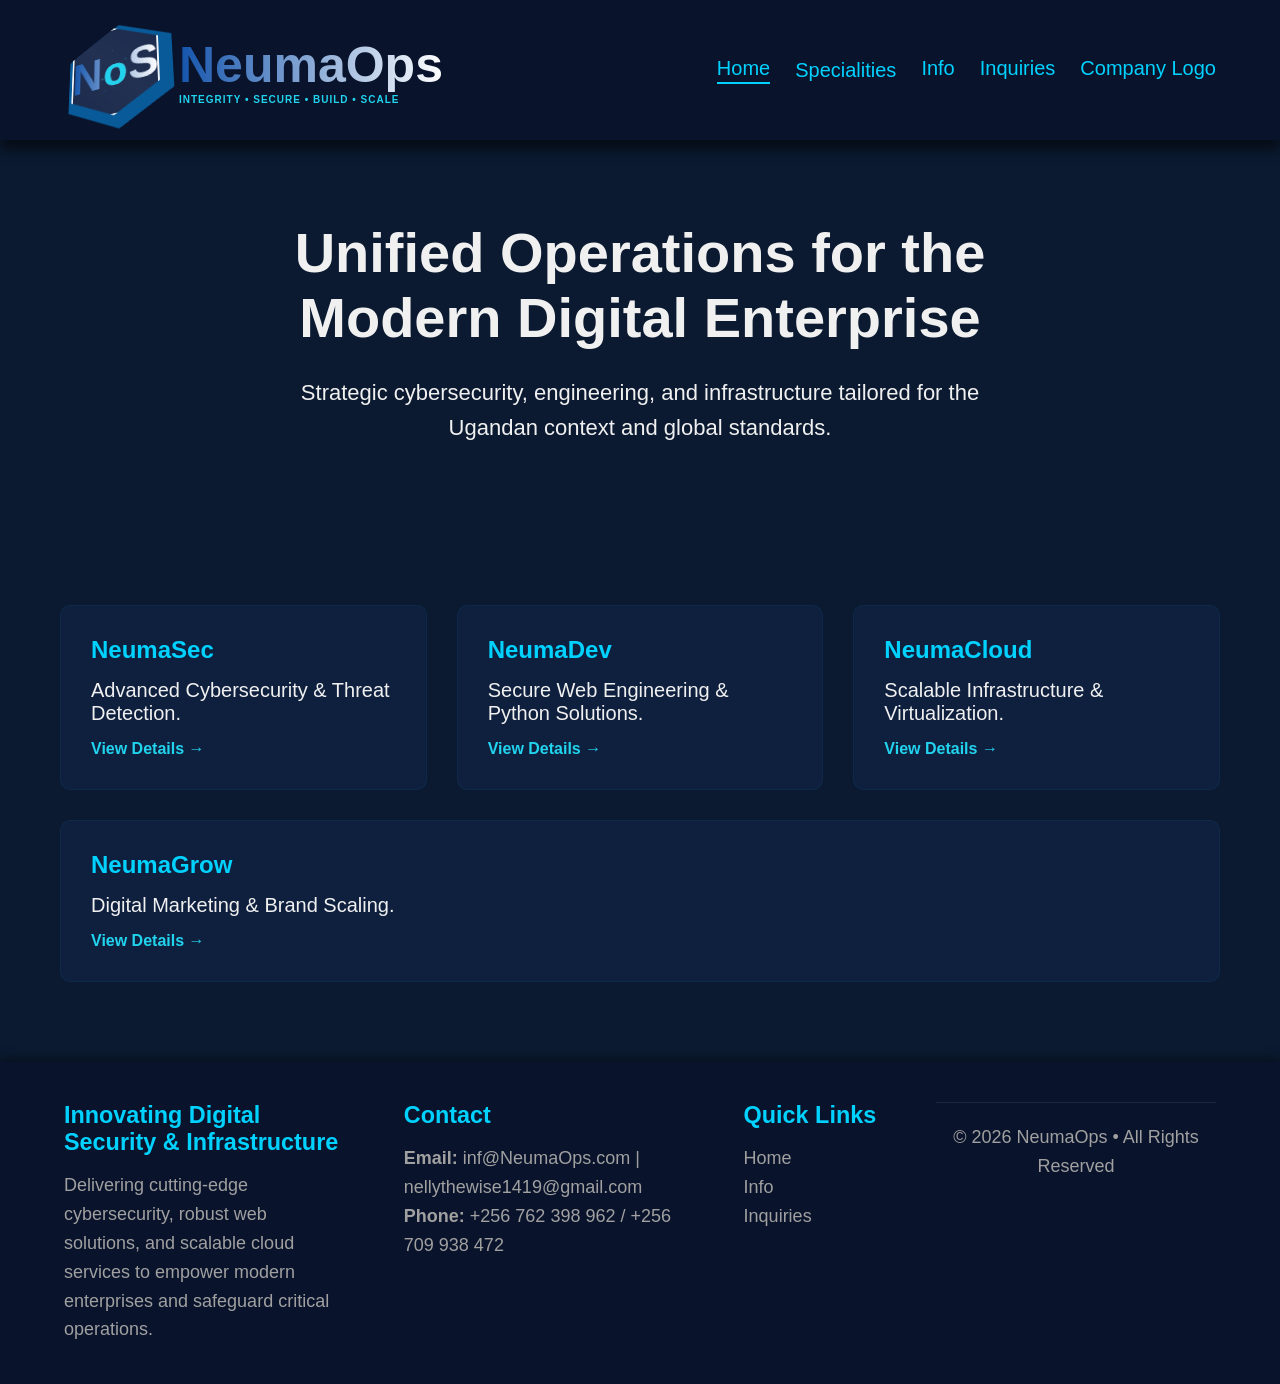
==== index.html @ d5a420cb "first commit" ====
<!DOCTYPE html>
<html lang="en">
<head>
    <meta charset="UTF-8">
    <meta name="viewport" content="width=device-width, initial-scale=1.0">
    <title>NeumaOps | Integrity • Secure • Build • Scale</title>
    <link rel="stylesheet" href="style.css">
    <script src="main.js" defer></script>
</head>
<body>

<header>
    <nav class="navbar">
        <a href="index.html" class="logo-container">
            <div class="mini-scene">
                <div class="shield-3d">
                    <div class="shield-face">
                        <canvas id="matrix-mini"></canvas>
                        <div class="pns-text">N<span>o</span>S</div>
                    </div>
                </div>
            </div>
            <div class="branding-text">
                <h1 class="title">NeumaOps</h1>
                <p class="tagline">Integrity • Secure • Build • Scale</p>
            </div>
        </a>

        <div class="nav-links">
            <a href="index.html" class="active">Home</a>
            <div class="dropdown">
                <a href="#" class="dropbtn">Specialities</a>
                <div class="dropdown-content">
                    <a href="sec.html">NeumaSec</a>
                    <a href="dev.html">NeumaDev</a>
                    <a href="cloud.html">NeumaCloud</a>
                    <a href="grow.html">NeumaGrow</a>
                </div>
            </div>
            <a href="about.html">Info</a>
            <a href="contact.html">Inquiries</a>
            <a href="logo.html" target="_blank">Company Logo</a>
        </div>
    </nav>
</header>

<main>
    <section class="hero container">
        <h1>Unified Operations for the Modern Digital Enterprise</h1>
        <p>Strategic cybersecurity, engineering, and infrastructure tailored for the Ugandan context and global standards.</p>
    </section>

    <section id="services" class="services container">
        <div class="service-cards">
            <article class="service-card highlight-sec">
                <h3>NeumaSec</h3>
                <p>Advanced Cybersecurity & Threat Detection.</p>
                <a href="sec.html" class="service-link">View Details →</a>
            </article>

            <article class="service-card highlight-dev">
                <h3>NeumaDev</h3>
                <p>Secure Web Engineering & Python Solutions.</p>
                <a href="dev.html" class="service-link">View Details →</a>
            </article>

            <article class="service-card highlight-cloud">
                <h3>NeumaCloud</h3>
                <p>Scalable Infrastructure & Virtualization.</p>
                <a href="cloud.html" class="service-link">View Details →</a>
            </article>

            <article class="service-card highlight-grow">
                <h3>NeumaGrow</h3>
                <p>Digital Marketing & Brand Scaling.</p>
                <a href="grow.html" class="service-link">View Details →</a>
            </article>
        </div>
    </section>
</main>

<footer>
    <div>
        <h3>Innovating Digital Security & Infrastructure</h3>
        <p>Delivering cutting-edge cybersecurity, robust web solutions, and scalable cloud services to empower modern enterprises and safeguard critical operations.</p>
    </div>
    <div>
        <h3>Contact</h3>
        <p><strong>Email:</strong> inf@NeumaOps.com | nellythewise1419@gmail.com</p>
        <p><strong>Phone:</strong> +256 762 398 962 / +256 709 938 472</p>
    </div>
    <div>
        <h3>Quick Links</h3>
        <a href="index.html">Home</a><br>
        <a href="about.html">Info</a><br>
        <a href="contact.html">Inquiries</a>
    </div>
    <div>
        <p>&copy; <span id="year"></span> NeumaOps • All Rights Reserved</p>
    </div>
</footer>

</body>
</html>
---- style.css ----
/* =========================
   Global Styles (Original Design Preserved)
========================= */
* {
    box-sizing: border-box;
    margin: 0;
    padding: 0;
}

html, body {
    height: 100%;
}

body {
    font-family: 'Segoe UI', Tahoma, Geneva, Verdana, sans-serif;
    background-color: #0b1a30;
    color: #f0f0f0;
    scroll-behavior: smooth;
    overflow-x: hidden;
    font-size: 20px;
}

a {
    text-decoration: none;
    color: #00d2ff;
    transition: color 0.3s ease;
}

a:hover {
    color: #ffffff;
}

/* =========================
   Pneuma Branding Variables
========================= */
:root {
    --accent-pneuma: #22d3ee;
    --silver-pneuma: #f1f5f9;
    --shield-face: #09193e;
}

/* =========================
   Navbar & 3D Logo (Integrated)
========================= */
.navbar {
    display: flex;
    justify-content: space-between;
    align-items: center;
    padding: 20px 5%;
    background-color: #09132b;
    position: sticky;
    top: 0;
    z-index: 999;
    box-shadow: 0 10px 10px rgba(0,0,0,0.5);
    max-width: 100%;
}

.logo-container {
    display: flex;
    align-items: center;
    gap: 15px;
    text-decoration: none;
}

.mini-scene {
    perspective: 600px;
    width: 100px;
    height: 100px;
    display: flex;
    justify-content: center;
    align-items: center;
}

.shield-3d {
    position: relative;
    width: 100px;
    height: 100px;
    transform-style: preserve-3d;
    transform: rotateX(30deg) rotateY(-30deg);
    animation: shieldHover 3s ease-in-out infinite;
}

.shield-3d::before {
    content: '';
    position: absolute;
    inset: -10px;
    background: #085a99;
    clip-path: polygon(50% 0%, 100% 25%, 100% 75%, 50% 100%, 0% 75%, 0% 25%);
    transform: translateZ(-10px);
}

.shield-face {
    position: absolute;
    inset: 0;
    background: var(--shield-face);
    clip-path: polygon(50% 0%, 100% 25%, 100% 75%, 50% 100%, 0% 75%, 0% 25%);
    border: 2px solid var(--silver-pneuma);
    display: flex;
    justify-content: center;
    align-items: center;
    overflow: hidden;
}

.shield-face::after {
    content: '';
    position: absolute;
    top: -150%; left: -150%;
    width: 400%; height: 400%;
    background: linear-gradient(45deg, transparent, rgba(255,255,255,0.1), transparent);
    animation: sweep 5s infinite cubic-bezier(0.4, 0, 0.2, 1);
}

.pns-text {
    font-size: 50px;
    font-weight: 900;
    display: flex;
    align-items: baseline;
    z-index: 10;
    background: linear-gradient(90deg, #1454ac, #fff, #1454ac);
    background-size: 200% auto;
    -webkit-background-clip: text;
    -webkit-text-fill-color: transparent;
    animation: textShimmer 1s linear infinite;
}

.pns-text span {
    font-size: 0.9em;
    -webkit-text-fill-color: var(--accent-pneuma);
    margin: 0 1px;
    animation: pulse 3s infinite;
}

.branding-text {
    display: flex;
    flex-direction: column;
}

.branding-text .title {
    font-size: 50px;
    font-weight: 900;
    margin: 0;
    background: linear-gradient(90deg, #1454ac, #fff, #22d3ee);
    background-size: 200% auto;
    -webkit-background-clip: text;
    -webkit-text-fill-color: transparent;
    animation: textShimmer 2s linear infinite;
}

.branding-text .tagline {
    font-size: 10px;
    font-weight: 900;
    letter-spacing: 1px;
    color: #22d3ee;
    text-transform: uppercase;
    margin: 0;
}

/* =========================
   Navigation & Dropdown
========================= */
.nav-links {
    display: flex;
    gap: 25px;
    align-items: center;
}

.nav-links a, .dropbtn {
    font-size: 20px;
    font-weight: 500;
    position: relative;
    padding-bottom: 4px;
    color: #00d2ff;
    cursor: pointer;
}

.dropdown {
    position: relative;
    display: inline-block;
}

.dropdown-content {
    display: none;
    position: absolute;
    background-color: #09132b;
    min-width: 180px;
    box-shadow: 0px 8px 16px 0px rgba(0,0,0,0.5);
    z-index: 1000;
    border: 1px solid var(--accent-pneuma);
    border-top: none;
    border-radius: 0 0 5px 5px;
}

.dropdown-content a {
    color: #ccc;
    padding: 12px 16px;
    display: block;
    font-size: 16px;
    border-bottom: 1px solid rgba(255,255,255,0.05);
}

.dropdown-content a:last-child { border-bottom: none; }

.dropdown-content a:hover {
    background-color: #0f203f;
    color: var(--accent-pneuma);
}

.dropdown:hover .dropdown-content {
    display: block;
}

.nav-links a::after {
    content: "";
    position: absolute;
    left: 0;
    bottom: 0;
    width: 0%;
    height: 2px;
    background: #00d2ff;
    transition: width 0.3s ease;
}

.nav-links a:hover::after,
.nav-links a.active::after {
    width: 100%;
}

/* =========================
   Service Detail Pages & Placeholders (New)
========================= */
.details-header {
    text-align: center;
    margin-bottom: 50px;
}

.details-header h1 {
    font-size: 48px;
    color: var(--accent-pneuma);
    margin-bottom: 15px;
}

.technical-specs {
    margin: 40px 0;
    padding: 30px;
    background: rgba(34, 211, 238, 0.05);
    border-radius: 10px;
    border-left: 5px solid var(--accent-pneuma);
}

.technical-specs h2 { margin-bottom: 20px; color: #fff; }
.technical-specs ul { list-style-position: inside; }
.technical-specs li { margin-bottom: 10px; color: #ccc; }

.img-placeholder {
    width: 100%;
    height: 300px;
    background: #09132b;
    border: 2px dashed rgba(34, 211, 238, 0.3);
    display: flex;
    align-items: center;
    justify-content: center;
    margin-bottom: 20px;
    color: var(--accent-pneuma);
    border-radius: 8px;
    font-style: italic;
    text-align: center;
    padding: 20px;
}

.work-grid {
    display: grid;
    grid-template-columns: repeat(auto-fit, minmax(320px, 1fr));
    gap: 30px;
    margin-top: 30px;
}

.reviews {
    background: #0f203f;
    padding: 20px;
    border-radius: 8px;
    border-top: 2px solid var(--accent-pneuma);
}

.review-text {
    font-style: italic;
    color: #e0e0e0;
    margin-bottom: 10px;
    line-height: 1.6;
}

.reviewer {
    font-weight: bold;
    color: var(--accent-pneuma);
    font-size: 16px;
    text-align: right;
    display: block;
}

/* Service Card Accents */
.highlight-sec { border-top: 4px solid #ff4b2b; }
.highlight-dev { border-top: 4px solid var(--accent-pneuma); }
.highlight-cloud { border-top: 4px solid #a855f7; }
.highlight-grow { border-top: 4px solid #10b981; }

.service-link {
    display: inline-block;
    margin-top: 15px;
    font-weight: bold;
    color: var(--accent-pneuma);
    font-size: 16px;
}

/* =========================
   Hero & Container
========================= */
.container {
    max-width: 1200px;
    margin: 0 auto;
    padding: 80px 20px;
}

.hero {
    text-align: center;
    max-width: 900px;
    margin: 0 auto;
}

.hero h1 {
    font-size: 56px;
    margin-bottom: 25px;
    word-wrap: break-word;
}

.hero p {
    font-size: 22px;
    max-width: 750px;
    margin: auto;
    line-height: 1.6;
}

.hero button {
    margin-top: 30px;
    padding: 14px 32px;
    font-weight: bold;
    font-size: 20px;
    border-radius: 5px;
    border: none;
    cursor: pointer;
    background-color: #00d2ff;
    color: #0b1a30;
    transition: transform 0.3s ease, background-color 0.3s ease;
}

.hero button:hover {
    transform: scale(1.05);
    background-color: #3a7bd5;
    color: white;
}

/* =========================
   Services Section
========================= */
.services h2 {
    font-size: 42px;
    margin-bottom: 40px;
    color: #00d2ff;
    text-align: center;
}

.service-cards {
    display: flex;
    flex-wrap: wrap;
    justify-content: center;
    gap: 30px;
}

.service-card {
    background-color: #0f203f;
    border-radius: 10px;
    padding: 30px;
    flex: 1 1 280px;
    transition: transform 0.3s ease, border 0.3s ease;
    border: 1px solid rgba(0, 210, 255, 0.05);
}

.service-card:hover {
    transform: translateY(-10px);
    border-color: rgba(0, 210, 255, 0.5);
}

.service-card h3 {
    color: #00d2ff;
    margin-bottom: 15px;
    font-size: 24px;
}

/* =========================
   Footer (Original Design)
========================= */
footer {
    background-color: #09132b;
    color: #a0a0a0;
    padding: 40px 5%;
    display: flex;
    flex-wrap: wrap;
    justify-content: space-between;
    gap: 30px;
    box-shadow: 0 -2px 10px rgba(0,0,0,0.5);
}

footer h3 { color: #00d2ff; margin-bottom: 15px; }
footer p, footer a { font-size: 18px; color: #a0a0a0; line-height: 1.6; }
footer div { max-width: 280px; }
footer > div:last-of-type {
    flex-basis: 100%;
    border-top: 1px solid rgba(255,255,255,0.08);
    text-align: center;
    padding-top: 20px;
}

/* =========================
   Animations & Components
========================= */
@keyframes shieldHover {
    0%, 100% { transform: rotateX(8deg) rotateY(-12deg) translateY(0); }
    50% { transform: rotateX(12deg) rotateY(12deg) translateY(-3px); }
}

@keyframes sweep {
    0% { transform: translate(-100%, -100%) rotate(45deg); }
    100% { transform: translate(100%, 100%) rotate(45deg); }
}

@keyframes textShimmer { to { background-position: 200% center; } }
@keyframes pulse { 0%, 100% { opacity: 1; filter: brightness(1); } 50% { opacity: 0.5; filter: brightness(1.8); } }

#matrix-mini { position: absolute; opacity: 0.3; }

/* Scroll Buttons */
.scroll-buttons {
    position: fixed;
    bottom: 30px;
    right: 30px;
    display: flex;
    flex-direction: column;
    gap: 15px;
    z-index: 1000;
}

.scroll-btn {
    width: 50px;
    height: 50px;
    border-radius: 50%;
    border: none;
    cursor: pointer;
    background-color: #00d2ff;
    color: #09132b;
    font-size: 22px;
    font-weight: bold;
    display: flex;
    align-items: center;
    justify-content: center;
    box-shadow: 0 6px 16px rgba(0, 0, 0, 0.6);
    transition: all 0.25s ease;
    opacity: 0;
    pointer-events: none;
}

.scroll-btn.visible { opacity: 1; pointer-events: auto; }
.scroll-btn:hover { background-color: #3a7bd5; color: #fff; transform: translateY(-3px); }

/* =========================
   Mobile Responsiveness
========================= */
@media (max-width: 900px) {
    .navbar { flex-direction: column; padding: 20px; gap: 20px; }
    .nav-links { flex-direction: column; width: 100%; text-align: center; }
    .dropdown-content { position: static; width: 100%; box-shadow: none; border: none; background: rgba(0,0,0,0.2); }
    .hero h1 { font-size: 36px; }
    .service-card { flex: 1 1 100%; }
}

@media (max-width: 600px) {
    .branding-text .title { font-size: 28px; }
    .mini-scene { width: 60px; height: 60px; }
    .shield-3d { width: 60px; height: 60px; }
    .pns-text { font-size: 24px; }
    .container { padding: 40px 15px; }
    .hero h1 { font-size: 28px; }
    .hero p { font-size: 18px; }
    .details-header h1 { font-size: 32px; }
    .img-placeholder { height: 200px; }
}

#logoWrapper {
    display: flex;
    justify-content: center;
    align-items: center;
    min-height: 80vh;
    padding: 40px 20px;
    background: radial-gradient(circle at center, rgba(34, 211, 238, 0.05) 0%, transparent 70%);
}

.logo-display-card {
    background: linear-gradient(145deg, rgba(15, 32, 63, 0.8), rgba(9, 25, 62, 0.4));
    padding: 60px;
    border-radius: 30px;
    border: 1px solid rgba(34, 211, 238, 0.2);
    box-shadow: 0 40px 100px rgba(0,0,0,0.8), 
                inset 0 0 20px rgba(34, 211, 238, 0.05);
    text-align: center;
    width: 100%;
    max-width: 900px;
    display: flex;
    flex-direction: column;
    justify-content: center;
    align-items: center;
    backdrop-filter: blur(10px);
}

.logo-display-card img.logo {
    width: 100%;
    max-width: 600px; 
    height: auto;
    filter: drop-shadow(0 0 30px rgba(34, 211, 238, 0.3));
    transition: all 0.5s cubic-bezier(0.175, 0.885, 0.32, 1.275);
    display: block;
}

.logo-display-card:hover {
    border-color: var(--accent-pneuma);
    box-shadow: 0 50px 120px rgba(0,0,0,0.9), 
                0 0 30px rgba(34, 211, 238, 0.1);
}

.logo-display-card:hover img.logo {
    transform: scale(1.05) translateY(-5px);
    filter: drop-shadow(0 15px 40px rgba(34, 211, 238, 0.4));
}

.glow-ring {
    position: fixed;
    top: 50%;
    left: 50%;
    transform: translate(-50%, -50%);
    width: 70vw;
    height: 70vw;
    background: radial-gradient(circle, rgba(34, 211, 238, 0.06) 0%, transparent 75%);
    z-index: -1;
    pointer-events: none;
}
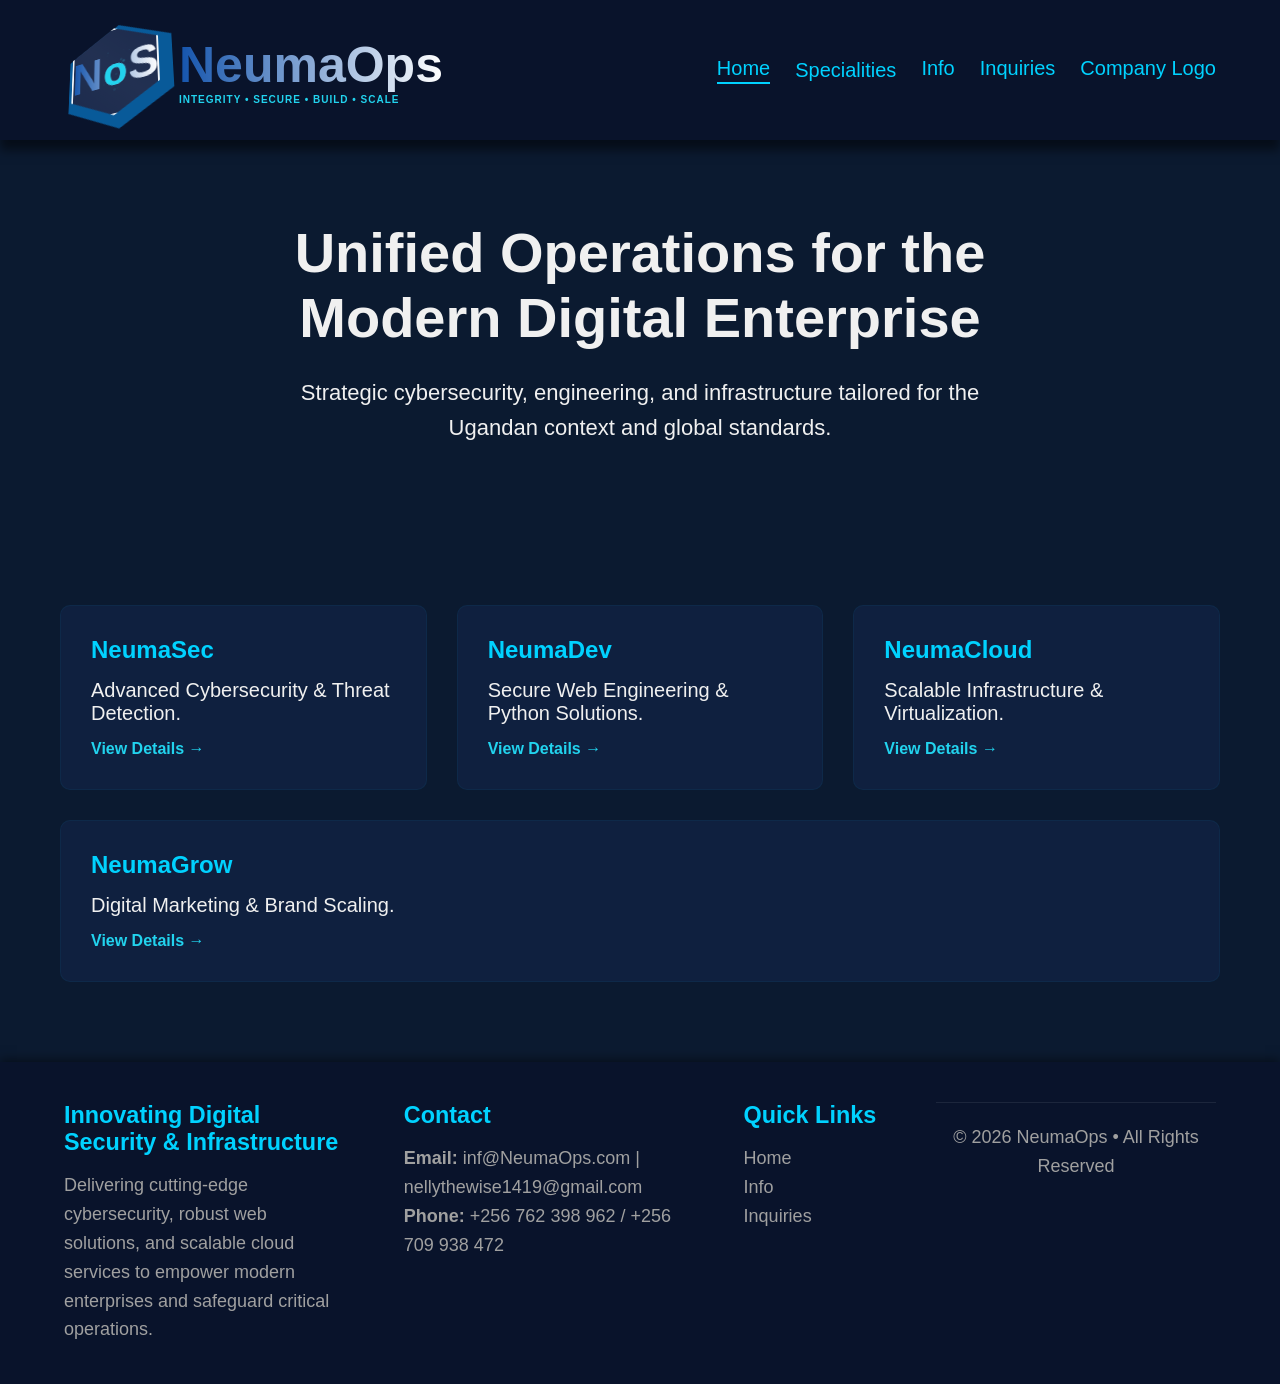
==== commit e30f0af4: "Add link to Neuma Academy in index.html" ====
--- a/index.html
+++ b/index.html
@@ -35,6 +35,7 @@
                     <a href="dev.html">NeumaDev</a>
                     <a href="cloud.html">NeumaCloud</a>
                     <a href="grow.html">NeumaGrow</a>
+                    <a href="neuma-academy.html">Neuma Academy</a>
                 </div>
             </div>
             <a href="about.html">Info</a>
@@ -101,4 +102,4 @@
 </footer>
 
 </body>
-</html>+</html>
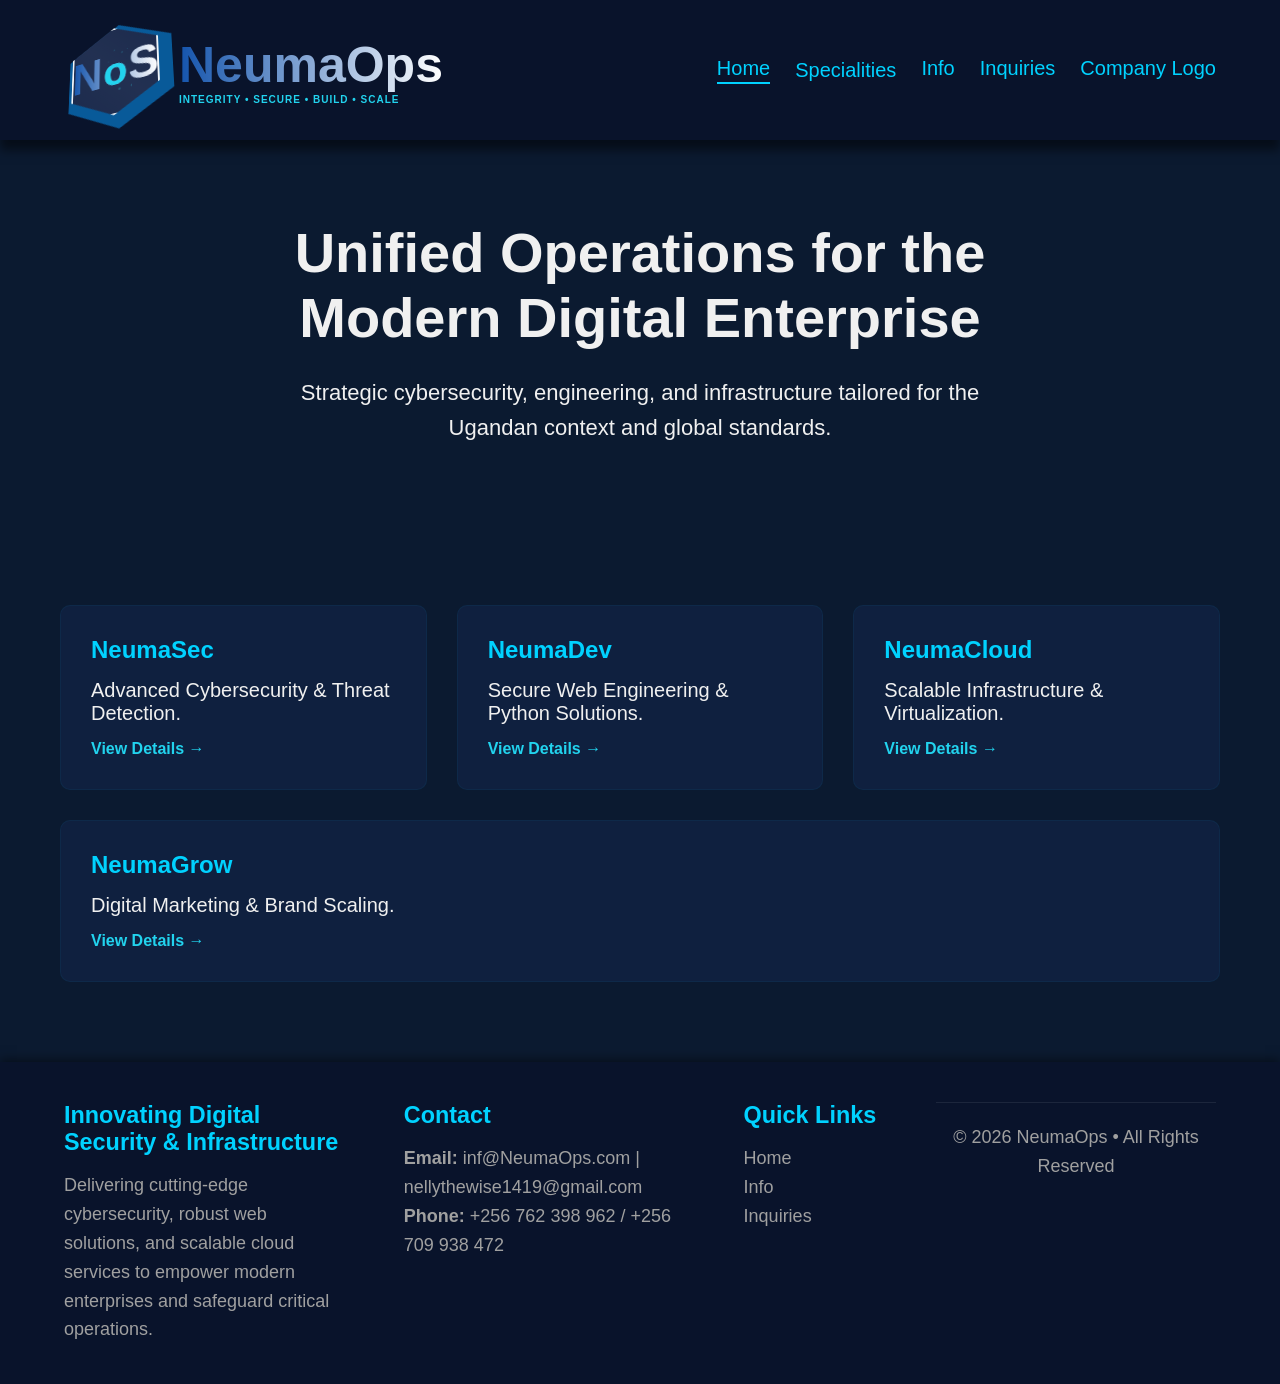
==== commit 3a17fa0f: "Update index.html" ====
--- a/index.html
+++ b/index.html
@@ -35,7 +35,7 @@
                     <a href="dev.html">NeumaDev</a>
                     <a href="cloud.html">NeumaCloud</a>
                     <a href="grow.html">NeumaGrow</a>
-                    <a href="neuma-academy.html">Neuma Academy</a>
+                    <a href="neuma-academy.html">NeumaAcademy</a>
                 </div>
             </div>
             <a href="about.html">Info</a>
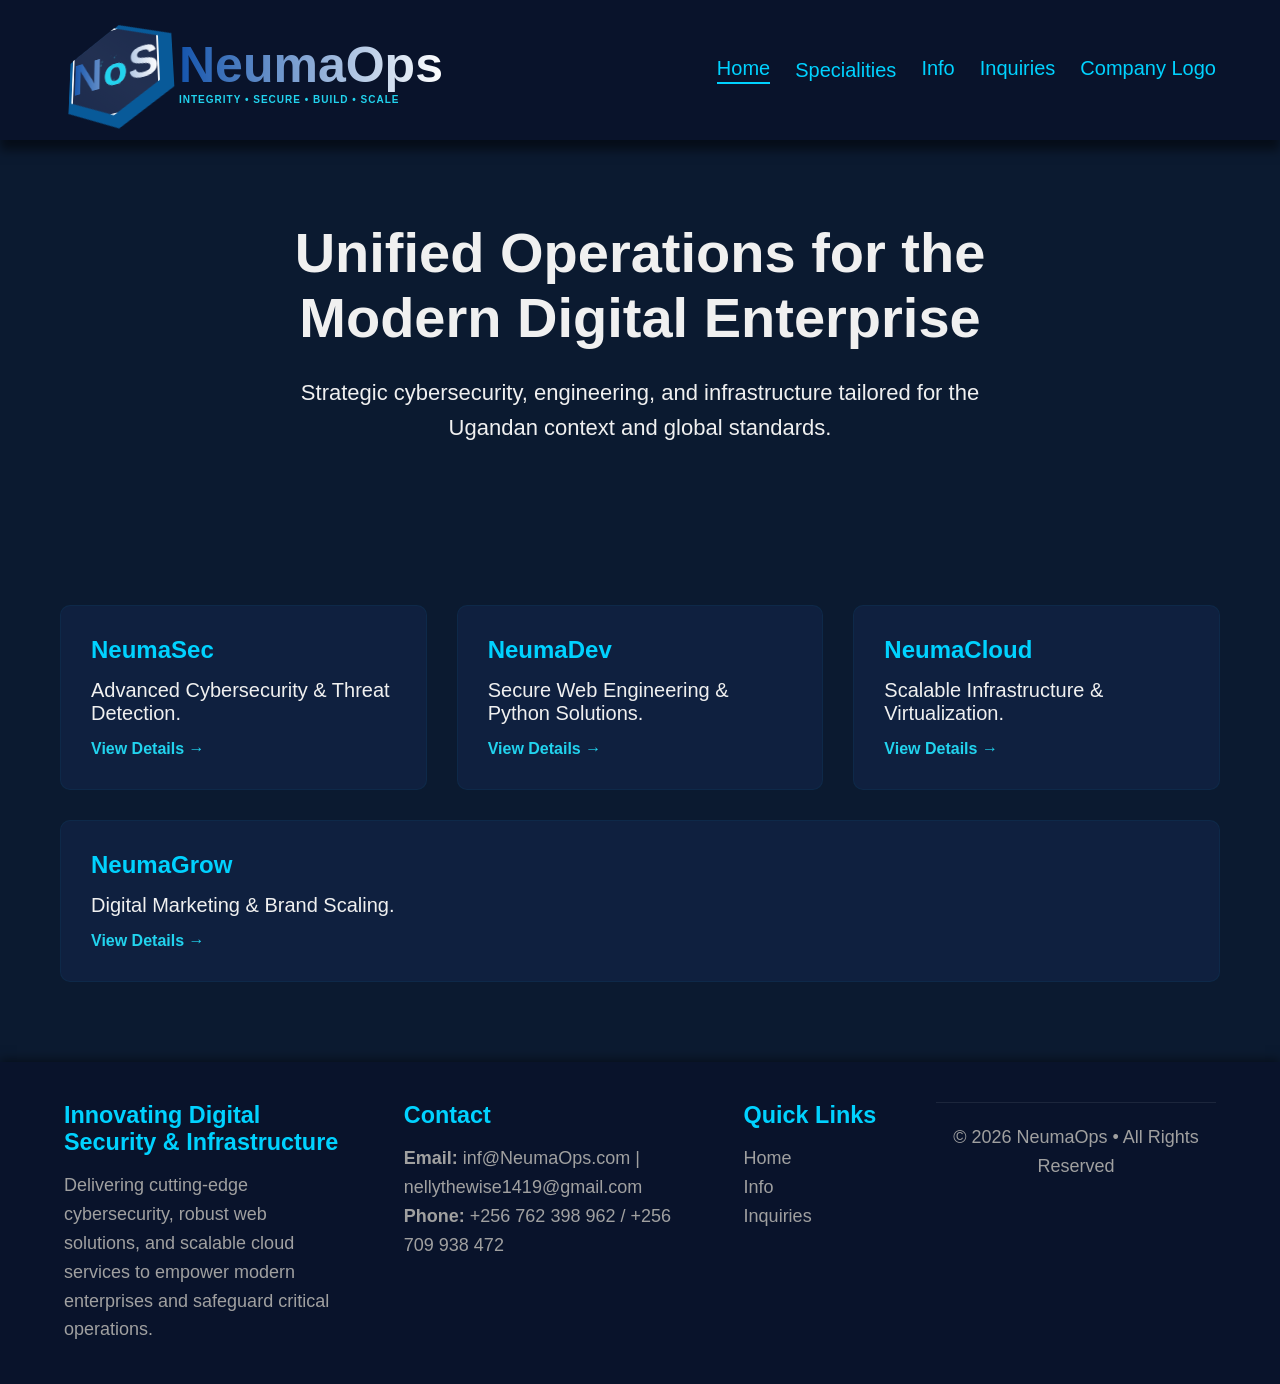
==== commit 95df8e7b: "Update index.html" ====
--- a/index.html
+++ b/index.html
@@ -34,8 +34,7 @@
                     <a href="sec.html">NeumaSec</a>
                     <a href="dev.html">NeumaDev</a>
                     <a href="cloud.html">NeumaCloud</a>
-                    <a href="grow.html">NeumaGrow</a>
-                    <a href="neuma-academy.html">NeumaAcademy</a>
+                    <a href="neuma-academy.html">NeumaCyberAcademy</a>
                 </div>
             </div>
             <a href="about.html">Info</a>
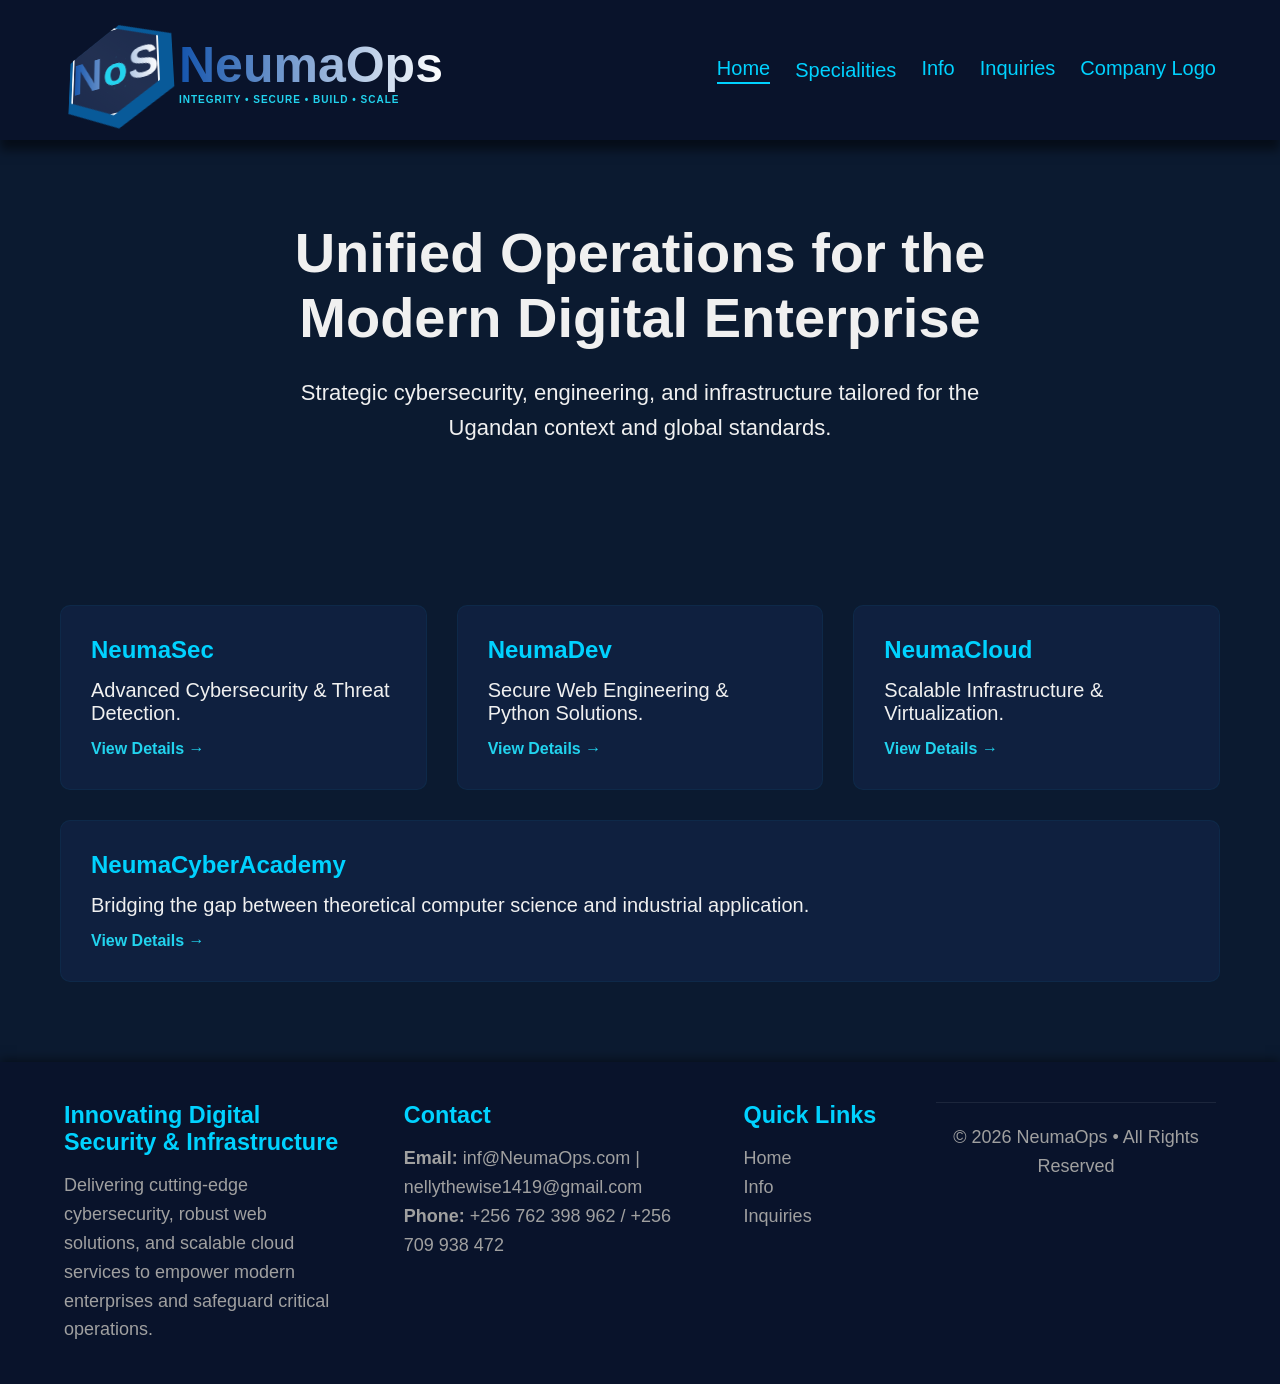
==== commit 31178d97: "Update index.html" ====
--- a/index.html
+++ b/index.html
@@ -71,9 +71,9 @@
             </article>
 
             <article class="service-card highlight-grow">
-                <h3>NeumaGrow</h3>
-                <p>Digital Marketing & Brand Scaling.</p>
-                <a href="grow.html" class="service-link">View Details →</a>
+                <h3>NeumaCyberAcademy</h3>
+                <p>Bridging the gap between theoretical computer science and industrial application.</p>
+                <a href="neuma-academy.html" class="service-link">View Details →</a>
             </article>
         </div>
     </section>
